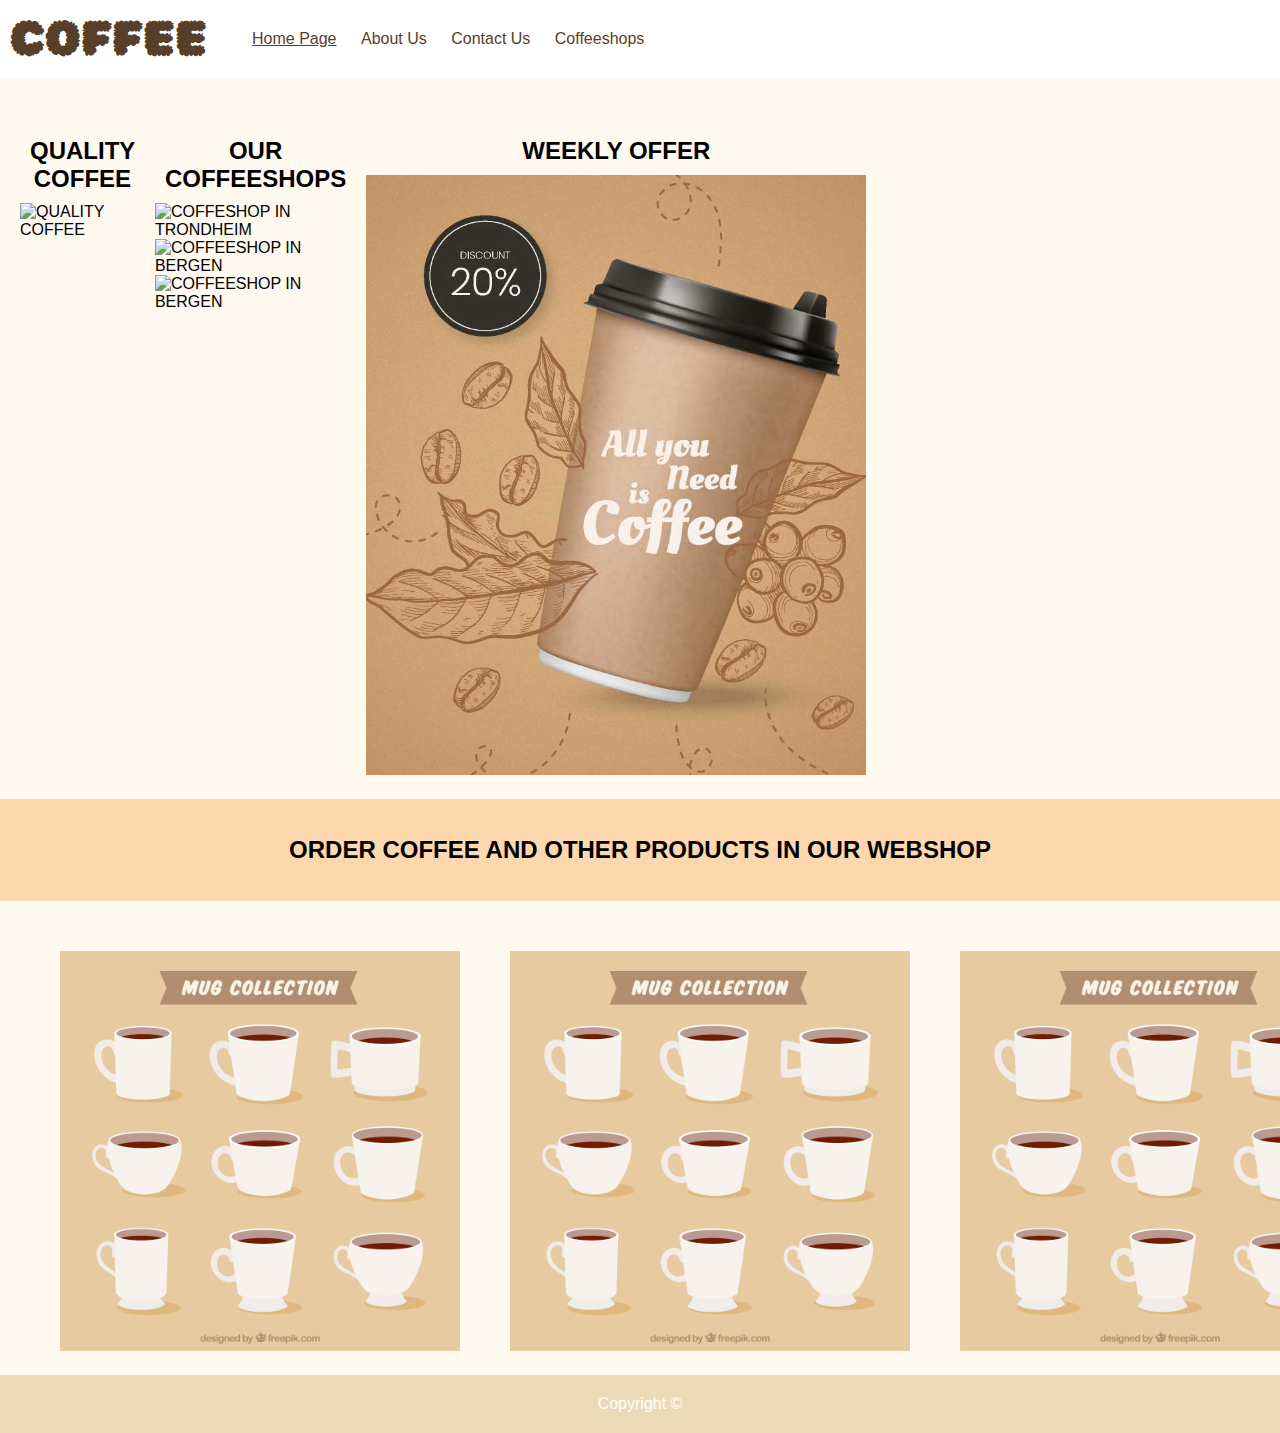
==== index.html @ 8a4eee96 "Update" ====
<!DOCTYPE html>
<html lang="en">

<head>
    <meta charset="UTF-8">
    <meta http-equiv="X-UA-Compatible" content="IE=edge">
    <meta name="viewport" content="width=device-width, initial-scale=1.0">
    <meta name="description" content="Website for 'Coffee' the Coffeeshop">
    <title>Coffee | Home Page</title>
    <link rel="stylesheet" href="css/styles.css">
</head>

<body>
    <header>
        <a href="index.html" class="logo">Coffee</a>
        <nav>
            <ul>
                <li><a href="index.html" class="active">Home Page</a></li>
                <li><a href="about.html">About Us</a></li>
                <li><a href="contact.html">Contact Us</a></li>
                <li><a href="coffeseshops.html">Coffeeshops</a></li>
            </ul>
        </nav>
    </header>
    <main>
        <section class="container">
            <div class="quality-content">
                <h1>Quality Coffee</h1>
                <img src="images/cup-coffee-with-coffee-crema-coffee-beans-pastel-peach-color-background-creative-layout-breakfast-concept-top-view-flat-lay.jpg"
                    alt="Quality Coffee" class="quality-pic">
            </div>
            <div class="coffeeshops-home">
                <h2>Our Coffeeshops</h2>
                <img src="images/warmth-cafe-dull-day-oslo.jpg" alt="Coffeshop in Trondheim"
                    class="coffeeshops-homepic">
                <img src="images/abstract-blur-defocused-restaurant-coffee-shop-cafe-interior.jpg"
                    alt="Coffeeshop in Bergen" class="coffeeshops-homepic">
                <img src="images/interior-shot-cafe-with-chairs-near-bar-with-wooden-tables.jpg"
                    alt="Coffeeshop in Bergen" class="coffeeshops-homepic">
            </div>
            <div class="weekly">
                <h3>Weekly Offer</h3>
                <img src="images/6479604.jpg" alt="Weekly Offer" class="weekly-pic">
            </div>
        </section>
        <section class="order">
            <h4>Order Coffee and Other Products in Our Webshop</h4>
        </section>
        <section class="products">
            <div class="order-productsone">
                <img src="images/225580-P1KF7Q-42.jpg" alt="Mugs" class="products-pic">
            </div>
            <div class="oder-productstwo">
                <img src="images/225580-P1KF7Q-42.jpg" alt="Mugs" class="products-pic">
            </div>
            <div class="order-productsthree">
                <img src="images/225580-P1KF7Q-42.jpg" alt="Mugs" class="products-pic">
            </div>
        </section>

    </main>
    <footer>Copyright &copy;</footer>

</body>

</html>
---- css/styles.css ----
@font-face {
    font-family: "Rubik Bubbles";
    src: url(/Fonts/Rubik_Bubbles/RubikBubbles-Regular.ttf) format(truetype);
}

.logo {
    font-family: "Rubik Bubbles", 'Segoe UI', Tahoma, Geneva, Verdana, sans-serif;
    font-size: 3rem;
    text-transform: uppercase;
}

body {
    font-family: "Roboto", Verdana, Geneva, Tahoma, sans-serif;
    min-height: 100vh;
    margin: 0px;
    background-color: #FFF9EF;
}


header {
    background-color: #fff;
    color: #573F2A;
}

header a {
    color: #573F2A;
    padding: 10px;
    justify-content: space-evenly;
}

footer {
    background-color: #EBDAB7;
    color: #fff;
    text-align: center;
    padding: 20px;
}

/*Header*/

nav ul {
    padding: 0px;
}

nav li {
    display: inline-block;
}

nav {
    margin-left: 25px;
    top: 45px;
    background: #fff;
    z-index: 1000px;
    right: 0px;
}

header {
    display: flex;
    align-items: center;
}

a {
    text-decoration: none;
}

.active {
    text-decoration: underline;
}

/*Home Page*/

.container {
    display: grid;
    grid-template-columns: repeat(3, 0fr);
    max-width: 100%;
    margin-top: 50px;
    margin-right: 10px;
    margin-left: 20px;
    grid-gap: 10px;
    text-transform: uppercase;
}

.container img {
    grid-template-columns: 1fr auto;
    grid-column: -1/1;
}

.quality-pic {
    height: 600px;
}

.coffeeshops-homepic {
    height: 197px;
}

.weekly-pic {
    height: 600px;
    width: 500px;

}

.quality-content h1,
.coffeeshops-home h2,
.weekly h3 {
    grid-column: 1;
    font-size: 1.5rem;
    margin: 10px;
    text-align: center;
}

.order {
    text-align: center;
    text-transform: uppercase;
    font-size: 1.5rem;
    background-color: #FDD8AF;
    padding: 5px;
    margin: 20px;
    margin-left: 0px;
    margin-right: 0px;
}

.products {
    display: grid;
    grid-template-columns: repeat(3, 0fr);
    max-width: 1000vh;
    grid-gap: 50px;
    margin-top: 50px;
    margin-bottom: 20px;
    margin-left: 60px;
}

.products img {
    grid-template-columns: 1fr auto;
    grid-column: -1/1;
    height: 400px;
    align-items: center;
}

/*About Page*/
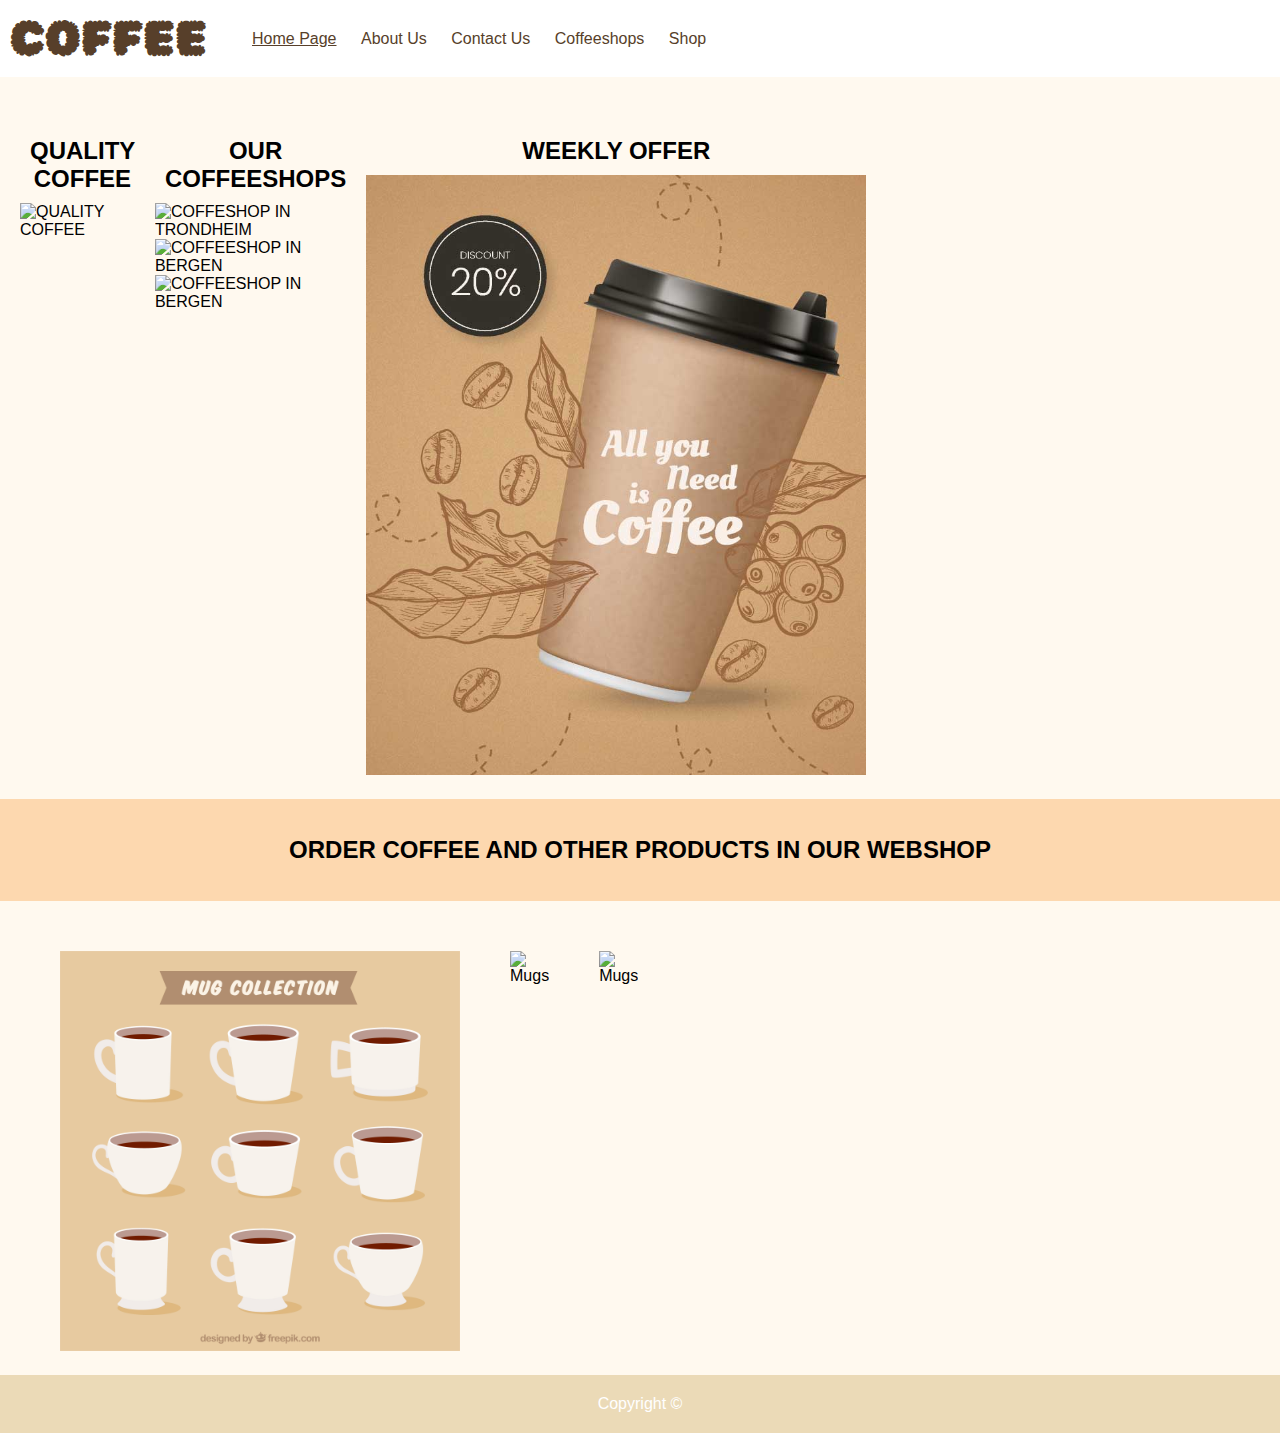
==== commit 6962e601: "update" ====
--- a/index.html
+++ b/index.html
@@ -18,7 +18,8 @@
                 <li><a href="index.html" class="active">Home Page</a></li>
                 <li><a href="about.html">About Us</a></li>
                 <li><a href="contact.html">Contact Us</a></li>
-                <li><a href="coffeseshops.html">Coffeeshops</a></li>
+                <li><a href="coffeeshops.html">Coffeeshops</a></li>
+                <li><a href="shop.html">Shop</a></li>
             </ul>
         </nav>
     </header>
@@ -51,10 +52,10 @@
                 <img src="images/225580-P1KF7Q-42.jpg" alt="Mugs" class="products-pic">
             </div>
             <div class="oder-productstwo">
-                <img src="images/225580-P1KF7Q-42.jpg" alt="Mugs" class="products-pic">
+                <img src="images/10759.jpg" alt="Mugs" class="products-pic">
             </div>
             <div class="order-productsthree">
-                <img src="images/225580-P1KF7Q-42.jpg" alt="Mugs" class="products-pic">
+                <img src="images/100548-OLPUQ1-960.jpg" alt="Mugs" class="products-pic">
             </div>
         </section>
 
@@ -63,4 +64,5 @@
 
 </body>
 
+
 </html>